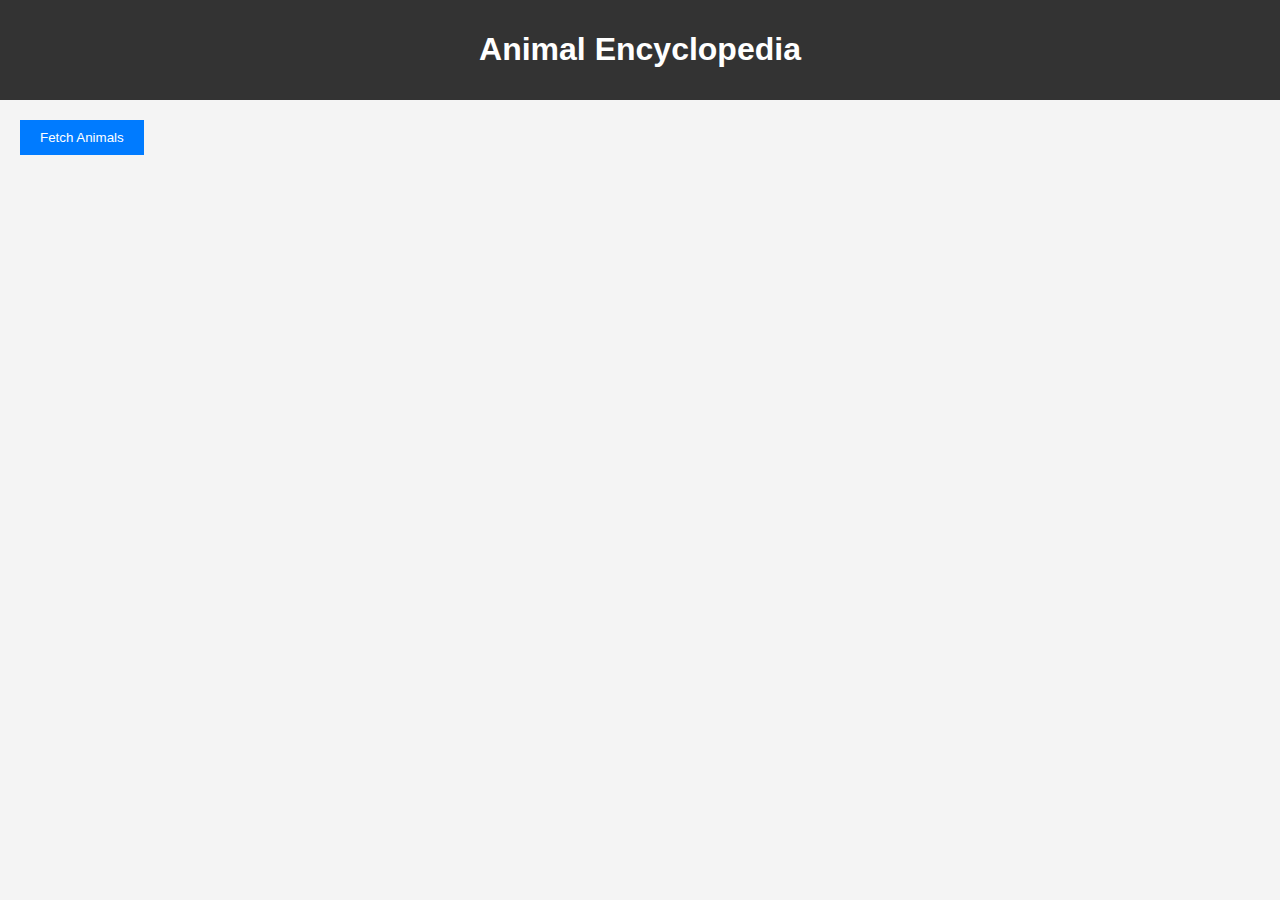
==== index.html @ 2bf60242 "Add files via upload" ====
<!DOCTYPE html>
<html lang="en">
<head>
    <meta charset="UTF-8">
    <meta name="viewport" content="width=device-width, initial-scale=1.0">
    <title>Animal Encyclopedia</title>
    <link rel="stylesheet" href="style.css">
</head>
<body>
    <header>
        <h1>Animal Encyclopedia</h1>
    </header>
    <main>
        <button id="fetchAnimals">Fetch Animals</button>
        <div id="animal-list"></div>
    </main>
    <script src="script.js"></script>
</body>
</html>
---- style.css ----
body {
    font-family: Arial, sans-serif;
    background-color: #f4f4f4;
    color: #333;
    margin: 0;
    padding: 0;
}

header {
    background-color: #333;
    color: #fff;
    padding: 10px;
    text-align: center;
}

main {
    padding: 20px;
}

button {
    background-color: #007BFF;
    color: #fff;
    border: none;
    padding: 10px 20px;
    cursor: pointer;
}

button:hover {
    background-color: #0056b3;
}

#animal-list p {
    margin: 5px 0;
}
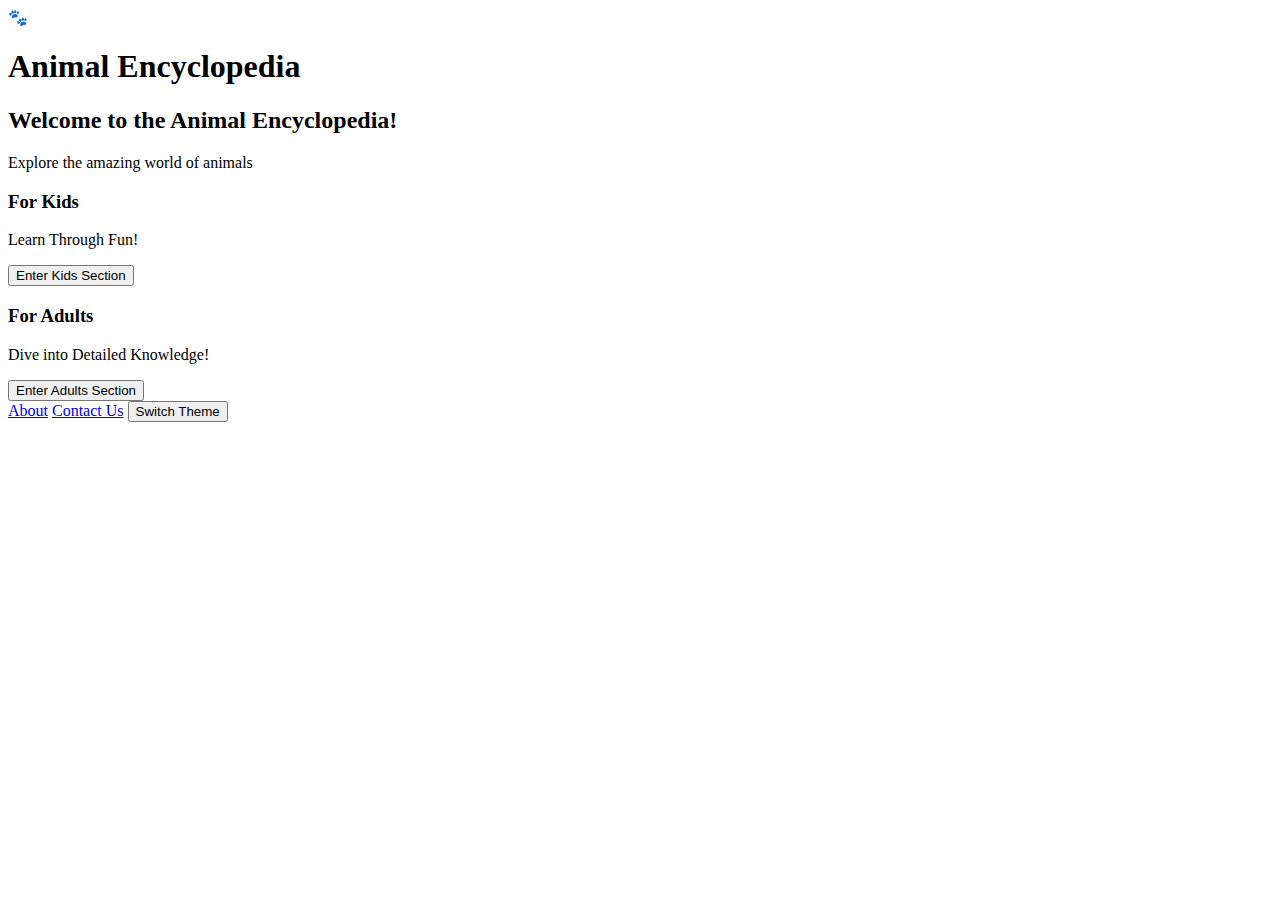
==== commit 8978ce8a: "Add files via upload" ====
--- a/index.html
+++ b/index.html
@@ -4,16 +4,42 @@
     <meta charset="UTF-8">
     <meta name="viewport" content="width=device-width, initial-scale=1.0">
     <title>Animal Encyclopedia</title>
-    <link rel="stylesheet" href="style.css">
+    <link rel="stylesheet" href="styles.css">
 </head>
 <body>
     <header>
+        <div class="logo">🐾</div>
         <h1>Animal Encyclopedia</h1>
     </header>
+
     <main>
-        <button id="fetchAnimals">Fetch Animals</button>
-        <div id="animal-list"></div>
+        <h2>Welcome to the Animal Encyclopedia!</h2>
+        <p>Explore the amazing world of animals</p>
+
+        <div class="sections">
+            <!-- Kids Section -->
+            <div class="section kids">
+                <h3>For Kids</h3>
+                <p>Learn Through Fun!</p>
+                <button onclick="location.href='kids.html'">Enter Kids Section</button>
+            </div>
+
+            <!-- Adults Section -->
+            <div class="section adults">
+                <h3>For Adults</h3>
+                <p>Dive into Detailed Knowledge!</p>
+                <button onclick="location.href='adults.html'">Enter Adults Section</button>
+            </div>
+        </div>
     </main>
-    <script src="script.js"></script>
+
+    <footer>
+        <div class="links">
+            <a href="#about">About</a>
+            <a href="#contact">Contact Us</a>
+            <button class="theme-toggle">Switch Theme</button>
+        </div>
+    </footer>
+
 </body>
 </html>
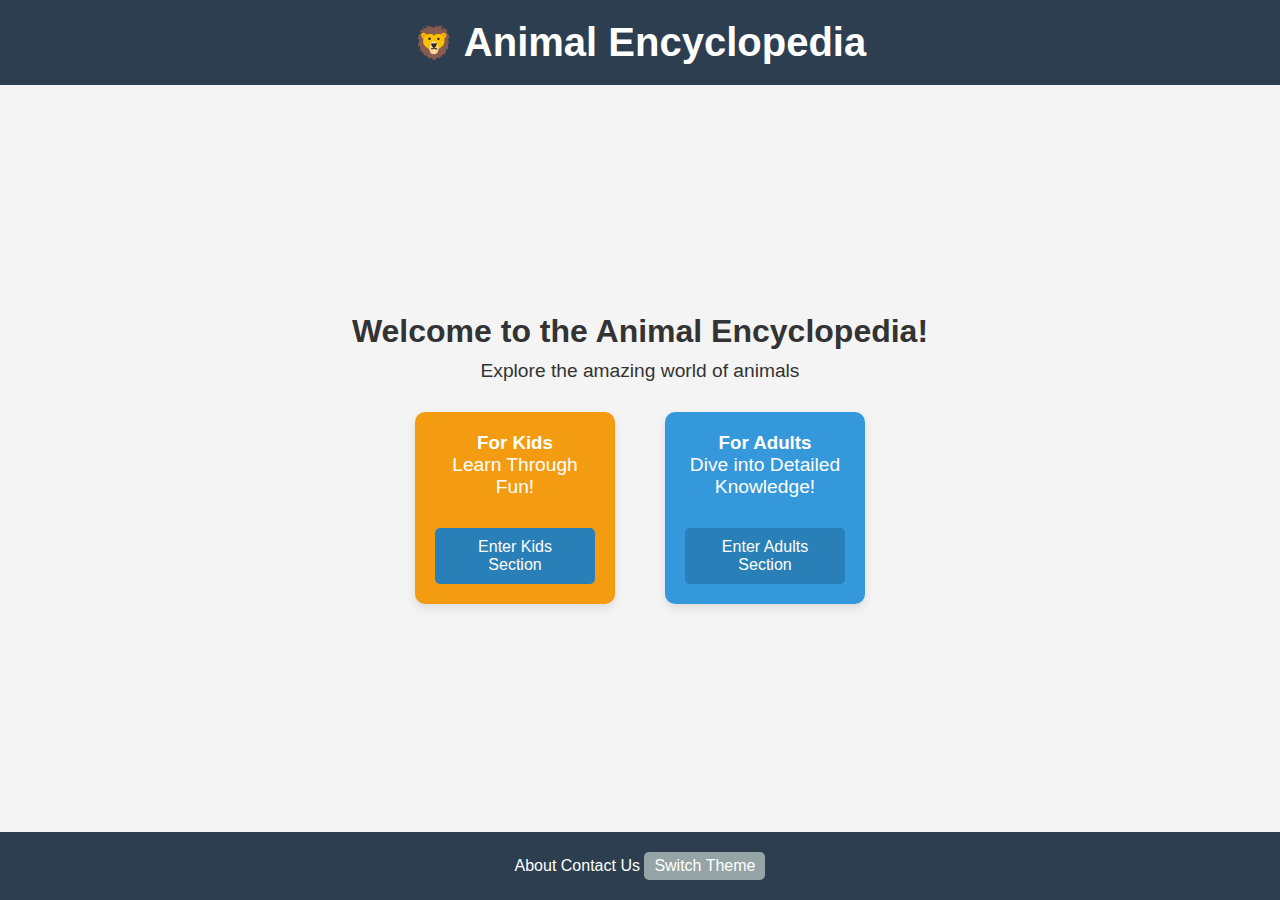
==== commit bae083a0: "Add files via upload" ====
--- a/index.html
+++ b/index.html
@@ -1,6 +1,131 @@
 <!DOCTYPE html>
 <html lang="en">
 <head>
+    <style>
+        /* General Styles */
+* {
+margin: 0;
+padding: 0;
+box-sizing: border-box;
+font-family: Arial, sans-serif;
+}
+
+body {
+background-color: #f4f4f4;
+color: #333;
+display: flex;
+flex-direction: column;
+align-items: center;
+justify-content: space-between;
+min-height: 100vh;
+}
+
+/* Header */
+header {
+width: 100%;
+padding: 20px;
+background-color: #2C3E50;
+display: flex;
+justify-content: center;
+align-items: center;
+color: white;
+}
+
+.logo {
+font-size: 2rem;
+margin-right: 10px;
+}
+
+h1 {
+font-size: 2.5rem;
+}
+
+/* Main Section */
+main {
+text-align: center;
+margin: 30px 0;
+}
+
+h2 {
+font-size: 2rem;
+margin-bottom: 10px;
+}
+
+p {
+font-size: 1.2rem;
+margin-bottom: 30px;
+}
+
+.sections {
+display: flex;
+justify-content: center;
+gap: 50px;
+}
+
+.section {
+width: 200px;
+padding: 20px;
+border-radius: 10px;
+box-shadow: 0px 4px 10px rgba(0, 0, 0, 0.1);
+transition: transform 0.3s;
+cursor: pointer;
+}
+
+.section:hover {
+transform: translateY(-10px);
+}
+
+.kids {
+background-color: #F39C12;
+color: white;
+}
+
+.adults {
+background-color: #3498DB;
+color: white;
+}
+
+button {
+padding: 10px 20px;
+border: none;
+background-color: #2980B9;
+color: white;
+font-size: 1rem;
+border-radius: 5px;
+cursor: pointer;
+}
+
+button:hover {
+background-color: #1A5276;
+}
+
+/* Footer */
+footer {
+width: 100%;
+padding: 20px;
+background-color: #2C3E50;
+color: white;
+display: flex;
+justify-content: center;
+align-items: center;
+gap: 30px;
+}
+
+a {
+color: white;
+text-decoration: none;
+}
+
+.theme-toggle {
+background-color: #95A5A6;
+padding: 5px 10px;
+border-radius: 5px;
+}
+
+.theme-toggle:hover {
+background-color: #7F8C8D;
+}
+    </style>
     <meta charset="UTF-8">
     <meta name="viewport" content="width=device-width, initial-scale=1.0">
     <title>Animal Encyclopedia</title>
@@ -8,7 +133,7 @@
 </head>
 <body>
     <header>
-        <div class="logo">🐾</div>
+        <div class="logo">🦁</div>
         <h1>Animal Encyclopedia</h1>
     </header>
 
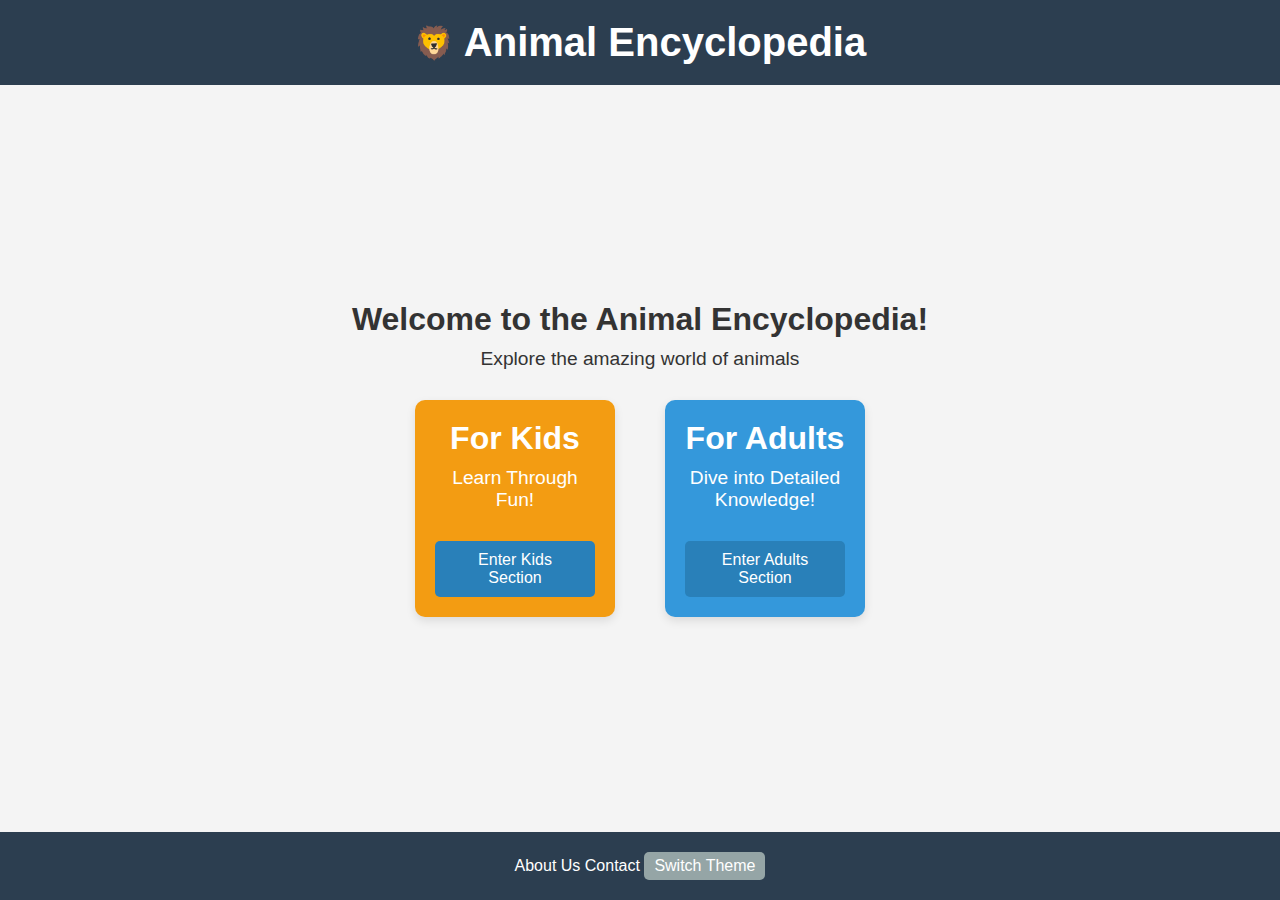
==== commit fe2a0709: "Add files via upload" ====
--- a/index.html
+++ b/index.html
@@ -1,131 +1,7 @@
 <!DOCTYPE html>
 <html lang="en">
 <head>
-    <style>
-        /* General Styles */
-* {
-margin: 0;
-padding: 0;
-box-sizing: border-box;
-font-family: Arial, sans-serif;
-}
-
-body {
-background-color: #f4f4f4;
-color: #333;
-display: flex;
-flex-direction: column;
-align-items: center;
-justify-content: space-between;
-min-height: 100vh;
-}
-
-/* Header */
-header {
-width: 100%;
-padding: 20px;
-background-color: #2C3E50;
-display: flex;
-justify-content: center;
-align-items: center;
-color: white;
-}
-
-.logo {
-font-size: 2rem;
-margin-right: 10px;
-}
-
-h1 {
-font-size: 2.5rem;
-}
-
-/* Main Section */
-main {
-text-align: center;
-margin: 30px 0;
-}
-
-h2 {
-font-size: 2rem;
-margin-bottom: 10px;
-}
-
-p {
-font-size: 1.2rem;
-margin-bottom: 30px;
-}
-
-.sections {
-display: flex;
-justify-content: center;
-gap: 50px;
-}
-
-.section {
-width: 200px;
-padding: 20px;
-border-radius: 10px;
-box-shadow: 0px 4px 10px rgba(0, 0, 0, 0.1);
-transition: transform 0.3s;
-cursor: pointer;
-}
-
-.section:hover {
-transform: translateY(-10px);
-}
-
-.kids {
-background-color: #F39C12;
-color: white;
-}
-
-.adults {
-background-color: #3498DB;
-color: white;
-}
-
-button {
-padding: 10px 20px;
-border: none;
-background-color: #2980B9;
-color: white;
-font-size: 1rem;
-border-radius: 5px;
-cursor: pointer;
-}
-
-button:hover {
-background-color: #1A5276;
-}
-
-/* Footer */
-footer {
-width: 100%;
-padding: 20px;
-background-color: #2C3E50;
-color: white;
-display: flex;
-justify-content: center;
-align-items: center;
-gap: 30px;
-}
-
-a {
-color: white;
-text-decoration: none;
-}
-
-.theme-toggle {
-background-color: #95A5A6;
-padding: 5px 10px;
-border-radius: 5px;
-}
-
-.theme-toggle:hover {
-background-color: #7F8C8D;
-}
-    </style>
+    <link rel="stylesheet" href="style.css">
     <meta charset="UTF-8">
     <meta name="viewport" content="width=device-width, initial-scale=1.0">
     <title>Animal Encyclopedia</title>
@@ -144,14 +20,14 @@
         <div class="sections">
             <!-- Kids Section -->
             <div class="section kids">
-                <h3>For Kids</h3>
+                <h2>For Kids</h2>
                 <p>Learn Through Fun!</p>
                 <button onclick="location.href='kids.html'">Enter Kids Section</button>
             </div>
 
             <!-- Adults Section -->
             <div class="section adults">
-                <h3>For Adults</h3>
+                <h2>For Adults</h2>
                 <p>Dive into Detailed Knowledge!</p>
                 <button onclick="location.href='adults.html'">Enter Adults Section</button>
             </div>
@@ -160,8 +36,8 @@
 
     <footer>
         <div class="links">
-            <a href="#about">About</a>
-            <a href="#contact">Contact Us</a>
+            <a href="#about">About Us</a>
+            <a href="#contact">Contact</a>
             <button class="theme-toggle">Switch Theme</button>
         </div>
     </footer>
--- a/style.css
+++ b/style.css
@@ -0,0 +1,123 @@
+ /* General Styles */
+ * {
+    margin: 0;
+    padding: 0;
+    box-sizing: border-box;
+    font-family: Arial, sans-serif;
+    }
+    
+    body {
+    background-color: #f4f4f4;
+    color: #333;
+    display: flex;
+    flex-direction: column;
+    align-items: center;
+    justify-content: space-between;
+    min-height: 100vh;
+    }
+    
+    /* Header */
+    header {
+    width: 100%;
+    padding: 20px;
+    background-color: #2C3E50;
+    display: flex;
+    justify-content: center;
+    align-items: center;
+    color: white;
+    }
+    
+    .logo {
+    font-size: 2rem;
+    margin-right: 10px;
+    }
+    
+    h1 {
+    font-size: 2.5rem;
+    }
+    
+    /* Main Section */
+    main {
+    text-align: center;
+    margin: 30px 0;
+    }
+    
+    h2 {
+    font-size: 2rem;
+    margin-bottom: 10px;
+    }
+    
+    p {
+    font-size: 1.2rem;
+    margin-bottom: 30px;
+    }
+    
+    .sections {
+    display: flex;
+    justify-content: center;
+    gap: 50px;
+    }
+    
+    .section {
+    width: 200px;
+    padding: 20px;
+    border-radius: 10px;
+    box-shadow: 0px 4px 10px rgba(0, 0, 0, 0.1);
+    transition: transform 0.3s;
+    cursor: pointer;
+    }
+    
+    .section:hover {
+    transform: translateY(-10px);
+    }
+    
+    .kids {
+    background-color: #F39C12;
+    color: white;
+    }
+    
+    .adults {
+    background-color: #3498DB;
+    color: white;
+    }
+    
+    button {
+    padding: 10px 20px;
+    border: none;
+    background-color: #2980B9;
+    color: white;
+    font-size: 1rem;
+    border-radius: 5px;
+    cursor: pointer;
+    }
+    
+    button:hover {
+    background-color: #1A5276;
+    }
+    
+    /* Footer */
+    footer {
+    width: 100%;
+    padding: 20px;
+    background-color: #2C3E50;
+    color: white;
+    display: flex;
+    justify-content: center;
+    align-items: center;
+    gap: 30px;
+    }
+    
+    a {
+    color: white;
+    text-decoration: none;
+    }
+    
+    .theme-toggle {
+    background-color: #95A5A6;
+    padding: 5px 10px;
+    border-radius: 5px;
+    }
+    
+    .theme-toggle:hover {
+    background-color: #7F8C8D;
+    }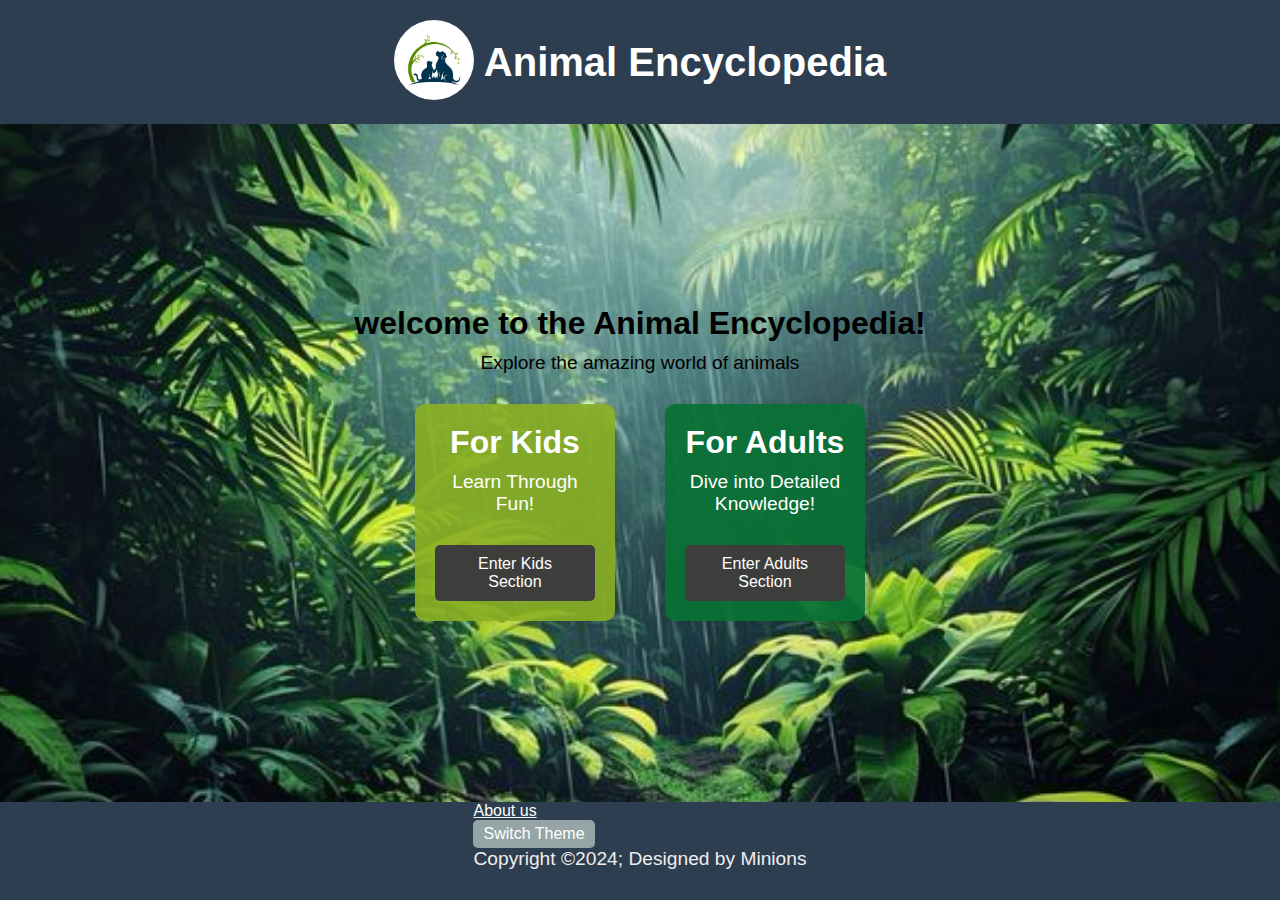
==== commit c91d0e6f: "Add files via upload" ====
--- a/index.html
+++ b/index.html
@@ -2,19 +2,21 @@
 <html lang="en">
 <head>
     <link rel="stylesheet" href="style.css">
+    <link rel="stylesheet" href="https://cdnjs.cloudflare.com/ajax/libs/font-awesome/6.6.0/css/all.min.css"
+    integrity="sha512-Kc323vGBEqzTmouAECnVceyQqyqdsSiqLQISBL29aUW4U/M7pSPA/gEUZQqv1cwx4OnYxTxve5UMg5GT6L4JJg==" 
+    crossorigin="anonymous" referrerpolicy="no-referrer" />
     <meta charset="UTF-8">
     <meta name="viewport" content="width=device-width, initial-scale=1.0">
     <title>Animal Encyclopedia</title>
-    <link rel="stylesheet" href="styles.css">
 </head>
 <body>
     <header>
-        <div class="logo">🦁</div>
+        <div class="logoimage"><img src="logoimage.jpg" height="80" width="80"></div>
         <h1>Animal Encyclopedia</h1>
     </header>
 
     <main>
-        <h2>Welcome to the Animal Encyclopedia!</h2>
+        <h2>welcome to the Animal Encyclopedia!</h2>
         <p>Explore the amazing world of animals</p>
 
         <div class="sections">
@@ -34,12 +36,27 @@
         </div>
     </main>
 
+
     <footer>
-        <div class="links">
-            <a href="#about">About Us</a>
-            <a href="#contact">Contact</a>
-            <button class="theme-toggle">Switch Theme</button>
-        </div>
+<div class="allfooters">
+    <div class="socialicons">
+        <a href= ><i class="fa-brands fa-facebook"></i></a>
+        <a href= ><i class="fa-brands fa-instagram"></i></a>
+        <a href= ><i class="fa-brands fa-twitter"></i></a>
+    </div>
+    <div class="navigate">
+    <u>
+    <a href=>About us</a>
+    </u> 
+    </div>
+    <div class="theme">
+        <button class="theme-toggle">Switch Theme</button>
+    </div>
+    <div class="copyright">
+        <p>Copyright &copy;2024; Designed by <span class="designer">Minions</span>   
+        </p>
+    </div>
+</div>
     </footer>
 
 </body>
--- a/style.css
+++ b/style.css
@@ -7,8 +7,12 @@
     }
     
     body {
-    background-color: #f4f4f4;
-    color: #333;
+    background-image: url(jungle.jpg);
+    background-repeat: no-repeat;
+    background-position: center;
+    background-attachment: fixed;
+    background-size: cover;
+    color: #000000;
     display: flex;
     flex-direction: column;
     align-items: center;
@@ -27,9 +31,12 @@
     color: white;
     }
     
-    .logo {
-    font-size: 2rem;
+    .logoimage img{
+    font-size: 3px;
     margin-right: 10px;
+    height: 80px;
+    width: 80px;
+    border-radius: 50%;
     }
     
     h1 {
@@ -72,19 +79,19 @@
     }
     
     .kids {
-    background-color: #F39C12;
-    color: white;
+    background-color: hsla(76, 67%, 41%, 0.911) ;
+    color: rgb(255, 255, 255);
     }
     
     .adults {
-    background-color: #3498DB;
+    background-color: #097034ee;
     color: white;
     }
     
     button {
     padding: 10px 20px;
     border: none;
-    background-color: #2980B9;
+    background-color: #3d3d3c;
     color: white;
     font-size: 1rem;
     border-radius: 5px;
@@ -92,15 +99,15 @@
     }
     
     button:hover {
-    background-color: #1A5276;
+    background-color: #21c24933;
     }
     
     /* Footer */
     footer {
     width: 100%;
-    padding: 20px;
+    padding: 5;
     background-color: #2C3E50;
-    color: white;
+    color: rgb(241, 237, 237);
     display: flex;
     justify-content: center;
     align-items: center;
@@ -109,7 +116,7 @@
     
     a {
     color: white;
-    text-decoration: none;
+    text-decoration:none;
     }
     
     .theme-toggle {
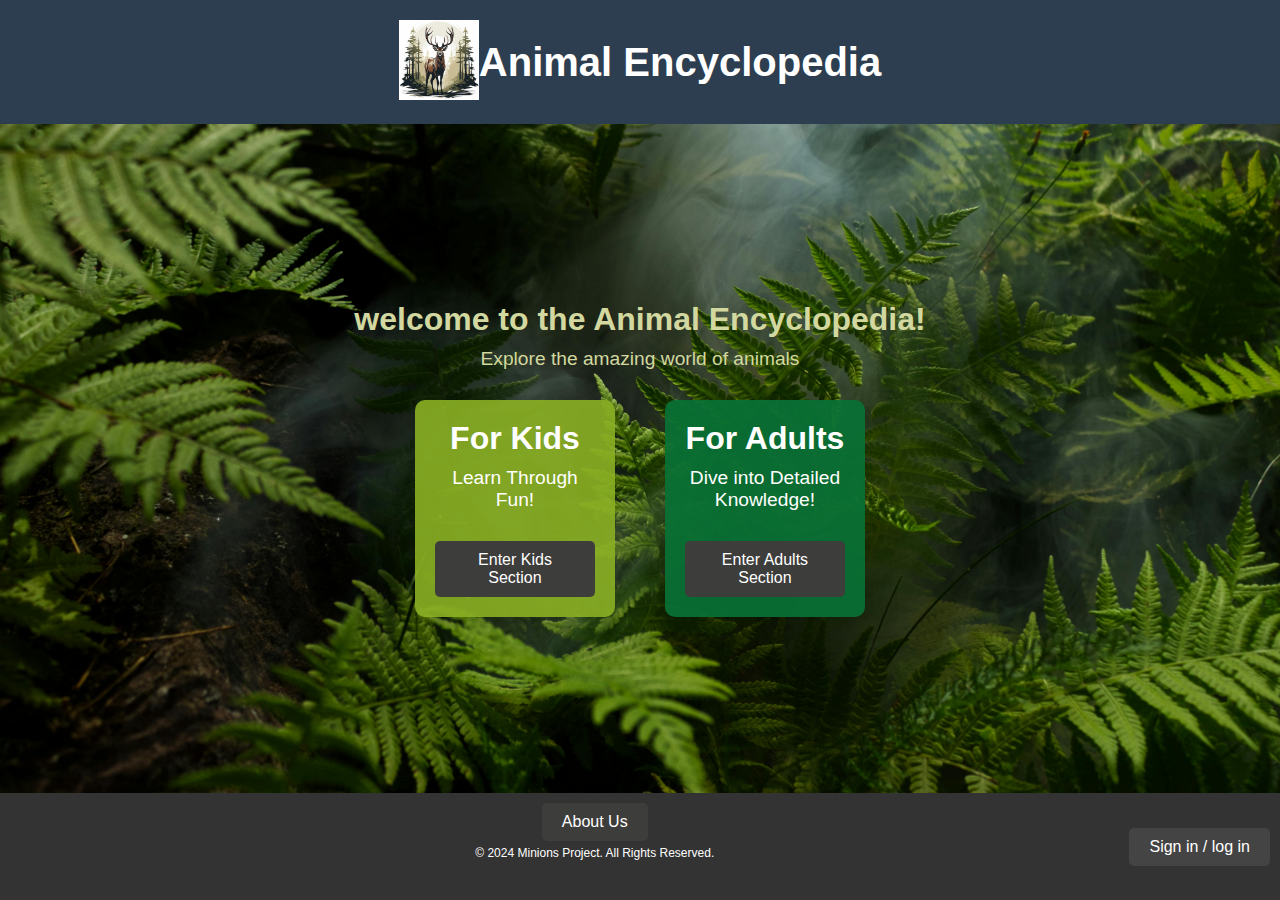
==== commit 7a6d492c: "Add files via upload" ====
--- a/index.html
+++ b/index.html
@@ -11,7 +11,7 @@
 </head>
 <body>
     <header>
-        <div class="logoimage"><img src="logoimage.jpg" height="80" width="80"></div>
+        <div class="logoimagei"><img src="logoimage2.jpg" height="80" width="80"></div>
         <h1>Animal Encyclopedia</h1>
     </header>
 
@@ -38,26 +38,19 @@
 
 
     <footer>
-<div class="allfooters">
-    <div class="socialicons">
-        <a href= ><i class="fa-brands fa-facebook"></i></a>
-        <a href= ><i class="fa-brands fa-instagram"></i></a>
-        <a href= ><i class="fa-brands fa-twitter"></i></a>
-    </div>
-    <div class="navigate">
-    <u>
-    <a href=>About us</a>
-    </u> 
-    </div>
-    <div class="theme">
-        <button class="theme-toggle">Switch Theme</button>
-    </div>
-    <div class="copyright">
-        <p>Copyright &copy;2024; Designed by <span class="designer">Minions</span>   
-        </p>
-    </div>
-</div>
+        <div class="social-icons">
+            <a href="https://www.instagram.com/im_aniket_d_singh?igsh=MWs4cXFtaHFib3M3dA=="><i class="fab fa-instagram"></i></a>
+            <a href="https://www.facebook.com/share/8SYvsL1d5HiBXVdq/?mibextid=qi2Omg"><i class="fab fa-facebook-f"></i></a>
+            <a href="https://x.com/AniketS59749782?t=4q9QZQSqylHvEiscMhT8KA&s=08"><i class="fab fa-twitter"></i></a>
+        </div>
+
+        <div class="about-us">
+                <button onclick="location.href='aboutus.html'">About Us</button>
+
+          <p class="copyright">&copy; 2024 Minions Project. All Rights Reserved.</p>
+          </div>
+
+               <button class="sign-in-log-in">Sign in / log in </button>
     </footer>
-
 </body>
 </html>
--- a/style.css
+++ b/style.css
@@ -7,12 +7,12 @@
     }
     
     body {
-    background-image: url(jungle.jpg);
+    color: #d2d89f;
+    background-image: url(jungle6.jpg);
     background-repeat: no-repeat;
     background-position: center;
     background-attachment: fixed;
     background-size: cover;
-    color: #000000;
     display: flex;
     flex-direction: column;
     align-items: center;
@@ -104,27 +104,52 @@
     
     /* Footer */
     footer {
-    width: 100%;
-    padding: 5;
-    background-color: #2C3E50;
-    color: rgb(241, 237, 237);
-    display: flex;
-    justify-content: center;
+      display: flex;
+      justify-content: space-between;
+      align-items: center;
+      background-color: #333;
+      color: #fff;
+      padding: 10px;
+      position: relative;
+      bottom: 0;
+      width: 100%;
+  }
+
+  .social-icons {
+      display: flex;
+      gap: 10px;
+  }
+
+  .social-icons a {
+      color: #fff;
+      font-size: 24px;
+      text-decoration: none;
+  }
+
+  .social-icons a:hover {
+      color: #aaa;
+  }
+
+.about-us {
+   display: flex;
+    flex-direction: column;
     align-items: center;
-    gap: 30px;
-    }
-    
-    a {
-    color: white;
-    text-decoration:none;
-    }
-    
-    .theme-toggle {
-    background-color: #95A5A6;
-    padding: 5px 10px;
-    border-radius: 5px;
-    }
-    
-    .theme-toggle:hover {
-    background-color: #7F8C8D;
-    }+    margin-left: 30px;
+}
+
+  .sign-in-log-in {
+      background-color: #444;
+      color: #fff;
+      border: none;
+      padding: 10px 20px;
+      cursor: pointer;
+  }
+
+  .sign-in-log-in:hover {
+      background-color: #555;
+  }
+
+  .copyright {
+      margin-top: 5px;
+      font-size: 12px;
+  }
